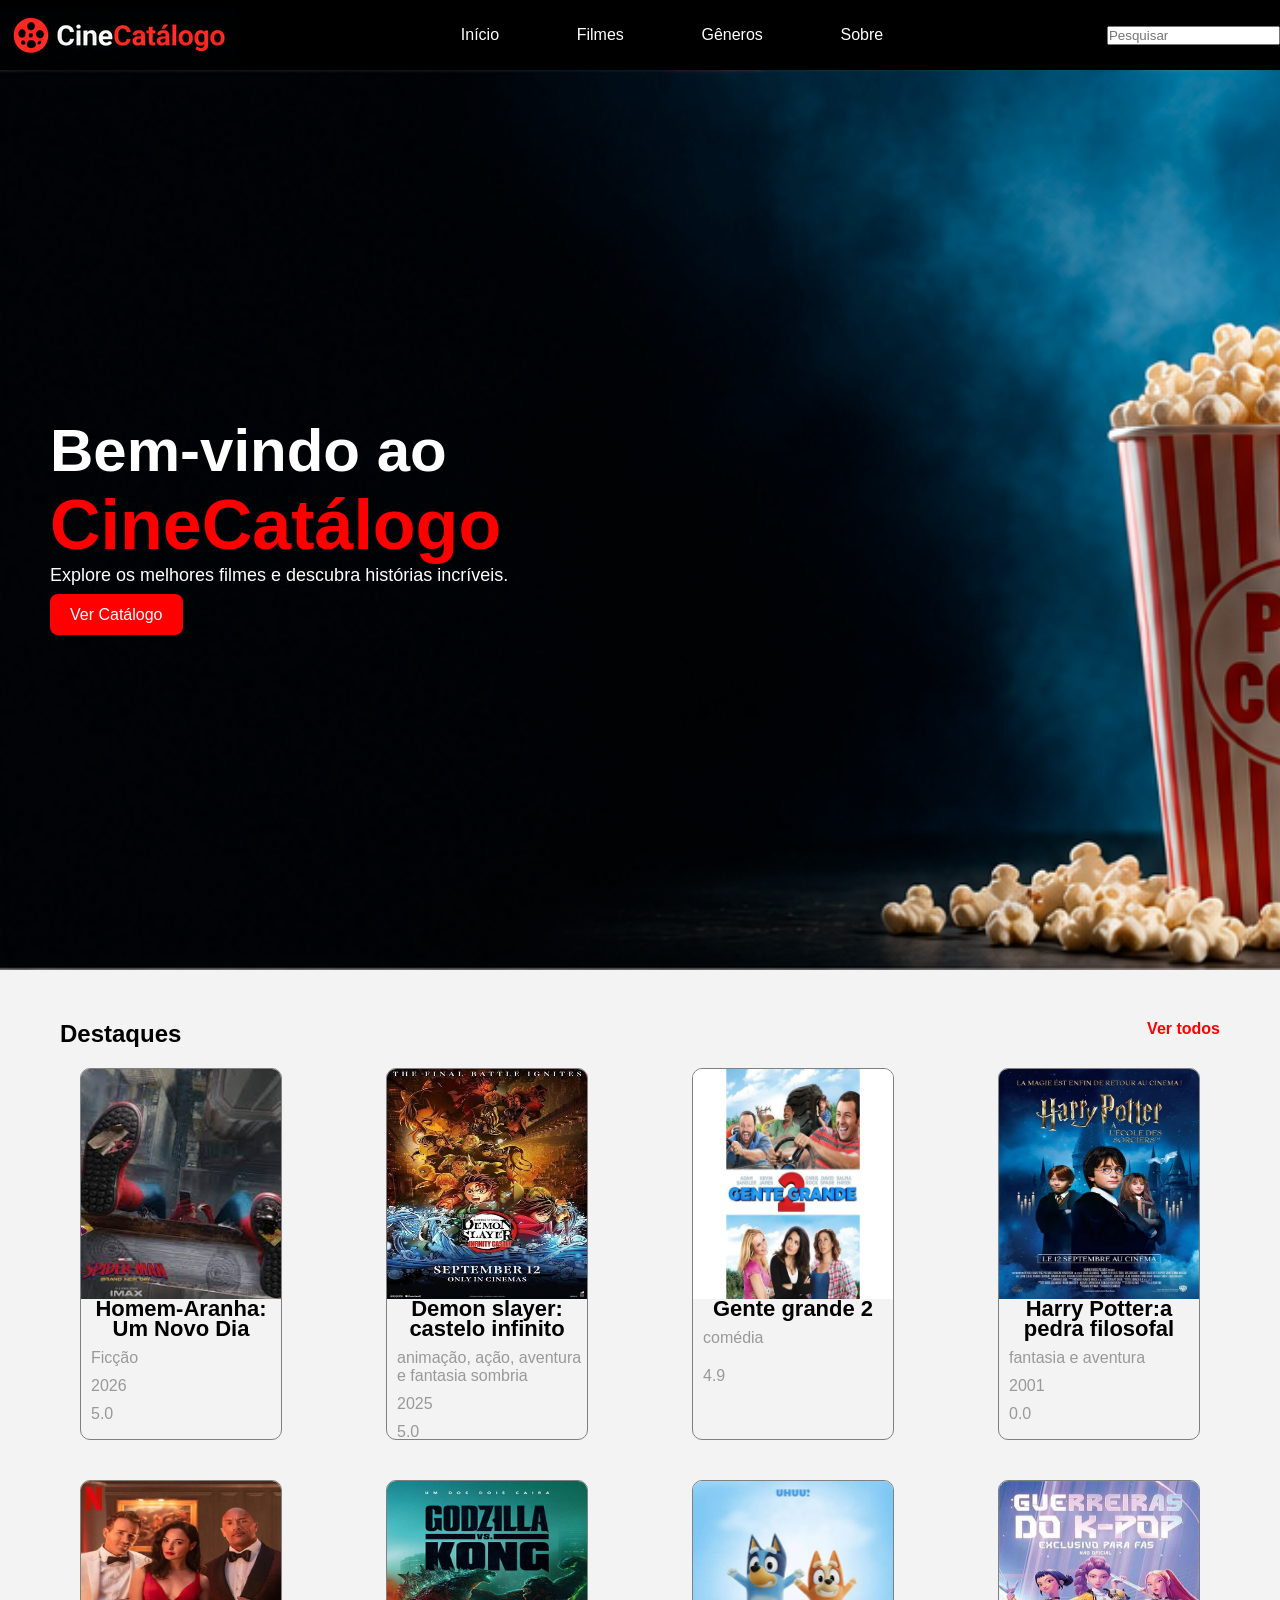
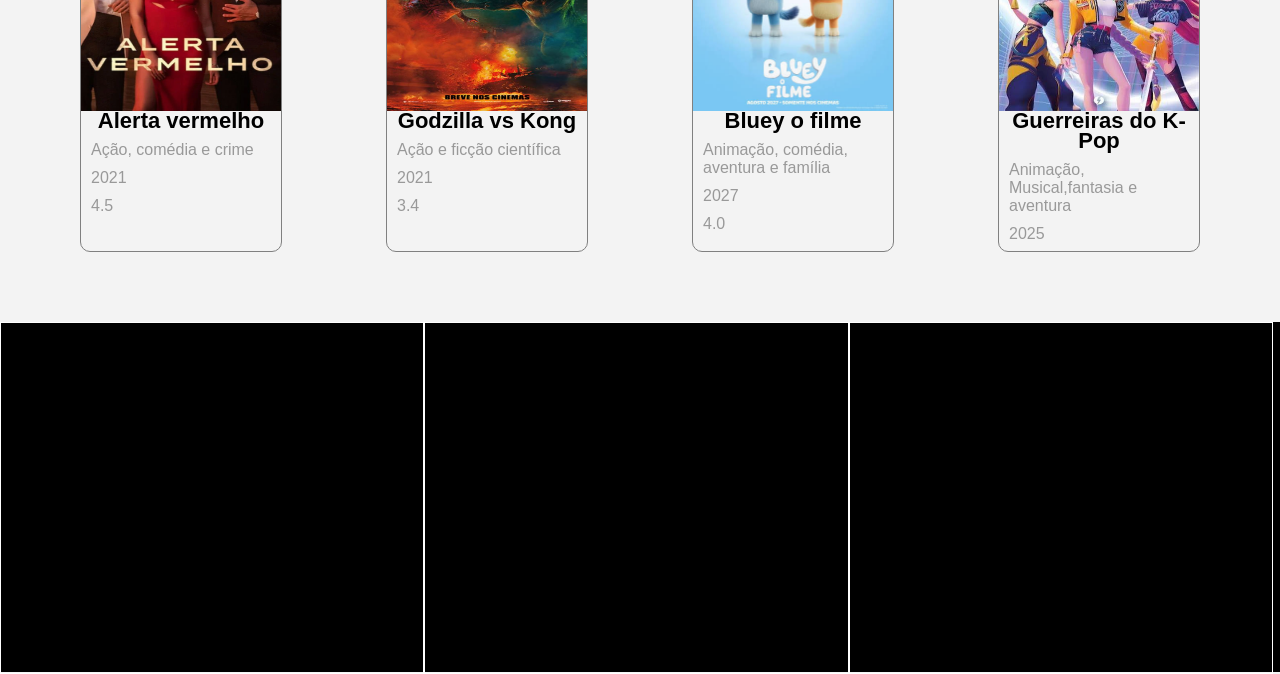
==== filmes-main/Projeto do Professor Puff/index.html @ 0840fd70 "Add files via upload" ====
</html><!DOCTYPE html>
<html>
<head>
	<title>Cine Catálogo</title>
	<link rel="stylesheet" href="style.css">
</head>
<body>
	<header>
		<div class="logo">
			<img src="imagens/logo-cine.png">
		</div>
		<ul>
			<li><a href="#">Início</a></li>
			<li><a href="#">Filmes</a></li>
			<li><a href="#">Gêneros</a></li>
			<li><a href="#">Sobre</a></li>
		</ul>
		<div class="pesquisa">
			<input type="text" placeholder="Pesquisar">
		</div>
	</header>
	<main>
	<div class="slide">
		<div class="descricao-slide">
         	<h3>Bem-vindo ao</h3>
            	<h2>CineCatálogo</h3>
            	<p>Explore os melhores filmes e descubra histórias incríveis.</p>
           	<a href="#">Ver Catálogo</a>
		</div>
	</div>
	<div class="catalogo">

			<ul>
                <div class="destaque-vertodos">
                <h2>Destaques</h2>
                <a href="#">Ver todos</a>
                </div>
				<li>
					<img src="imagens/brand-new-day.jpeg"/>
					<h2>Homem-Aranha: Um Novo Dia</h2>
					<div class="categoria">Ficção</div>
					<div class="lancamento">2026</div>
					<div class="avaliacao">5.0</div>
				</li>
				<li>
					<img src="imagens/demon.png"/>
					<h2>Demon slayer: castelo infinito</h2>
					<div class="categoria">animação, ação, aventura e fantasia sombria</div>
					<div class="lancamento">2025</div>
					<div class="avaliacao">5.0</div>
				</li>
				<li>
					<img src="imagens/gentegrande.png"/>
					<h2>Gente grande 2</h2>
					<div class="categoria">comédia</div>
					<div class="lancamento"></div>
					<div class="avaliacao">4.9</div>
				</li>
				<li>
					<img src="imagens/haypoter.png"/>
					<h2>Harry Potter:a pedra filosofal</h2>
					<div class="categoria">fantasia e aventura</div>
					<div class="lancamento">2001</div>
					<div class="avaliacao">0.0</div>
				</li>
				<li>
					<img src="imagens/alertavermelho.png"/>
					<h2>Alerta vermelho</h2>
					<div class="categoria">Ação, comédia e crime</div>
					<div class="lancamento">2021</div>
					<div class="avaliacao">4.5</div>
				</li>
				<li>
					<img src="imagens/godizilavscong.png"/>
					<h2>Godzilla vs Kong</h2>
					<div class="categoria">Ação e ficção científica</div>
					<div class="lancamento">2021</div>
					<div class="avaliacao">3.4</div>
				</li>
				<li>
					<img src="imagens/bluey.png"/>
					<h2>Bluey o filme</h2>
					<div class="categoria">Animação, comédia, aventura e família</div>
					<div class="lancamento">2027</div>
					<div class="avaliacao">4.0</div>
				</li>
				<li>
					<img src="imagens/pop.png"/>
					<h2>Guerreiras do K-Pop</h2>
					<div class="categoria">Animação, Musical,fantasia e aventura</div>
					<div class="lancamento">2025</div>
					<div class="avaliacao">4.9</div>
				</li>

			</ul>
		</div>
	</main>
    <footer>
                   <div class="sobre"></div>
                   <div class="menu"></div>
                   <div class="categoria"></div>

    </footer>

</body>
</html>
---- filmes-main/Projeto do Professor Puff/style.css ----
body{
	font-family: "Arial";
    background: #f3f3f3
}

*{
	margin: 0;
	padding: 0;
}

header{
	height: 70px;
	width: 100%;
	background: black;
	display: flex;
	justify-content: space-between;
	align-items: center;
}

ul{
	display: flex;
	justify-content: space-between;
	width: 33%;	
}

header a{
	color: white;
	text-decoration: none;
}

main .slide{
	background: url("imagens/banner-principal.png");
	width: 100%;
	height: 100vh;
	background-repeat: no-repeat;
	background-size: cover;
	display: flex;
	align-items: center;
}

main .slide h3{
   	color: white;
    	font-size: 60px;
}
main .slide h2{
   	color: red;
	font-size: 70px;
}
main .slide p{
   	color: white;
   	font-size: 18px;
	margin-bottom: 20px;
}
main .slide a{
	color: white;
	background: red;
	padding: 12px 20px;
	text-decoration: none;
	border-radius: 8px;
}

main .slide .descricao-slide{
	margin-left: 50px;
}

main .catalogo{
	margin: 50px;
}

main .catalogo ul .destaque-vertodos{
	display: flex;
	justify-content: space-between;
    width: 100%;
}

main .catalogo .destaque-vertodos a{
	color: red;
	text-decoration: none;
	font-weight: bold;
}

main .catalogo ul li{
	width: 200px;
	height: 370px;
	border: 1px solid gray;
	overflow: hidden;
	border-radius: 10px;
    margin: 20px;
}

main .catalogo ul li img{
	width: 100%;
	height: 230px;
}

main .catalogo ul li h2{
	font-size: 22px;
	text-align: center;
	line-height: 20px;
	margin-bottom: 10px;
}

main .catalogo ul li .categoria{
	color: #999;
	padding: 0 0 10px 10px;
}

main .catalogo ul li .lancamento{
	color: #999;
	padding: 0 0 10px 10px;
}

main .catalogo ul li .avaliacao{
	color: #999;
	padding: 0 0 10px 10px;
}

main .catalogo ul{
	width: 1160px;
    display: flex;
    flex-wrap: wrap;
    margin: 0 auto;
}
footer{
     background: #000;
     height: 350px;
     width: 100%;
     display: flex;
}
footer div{
    width: 33%;
    height: 350px;
    border: 1px solid #fff;
}
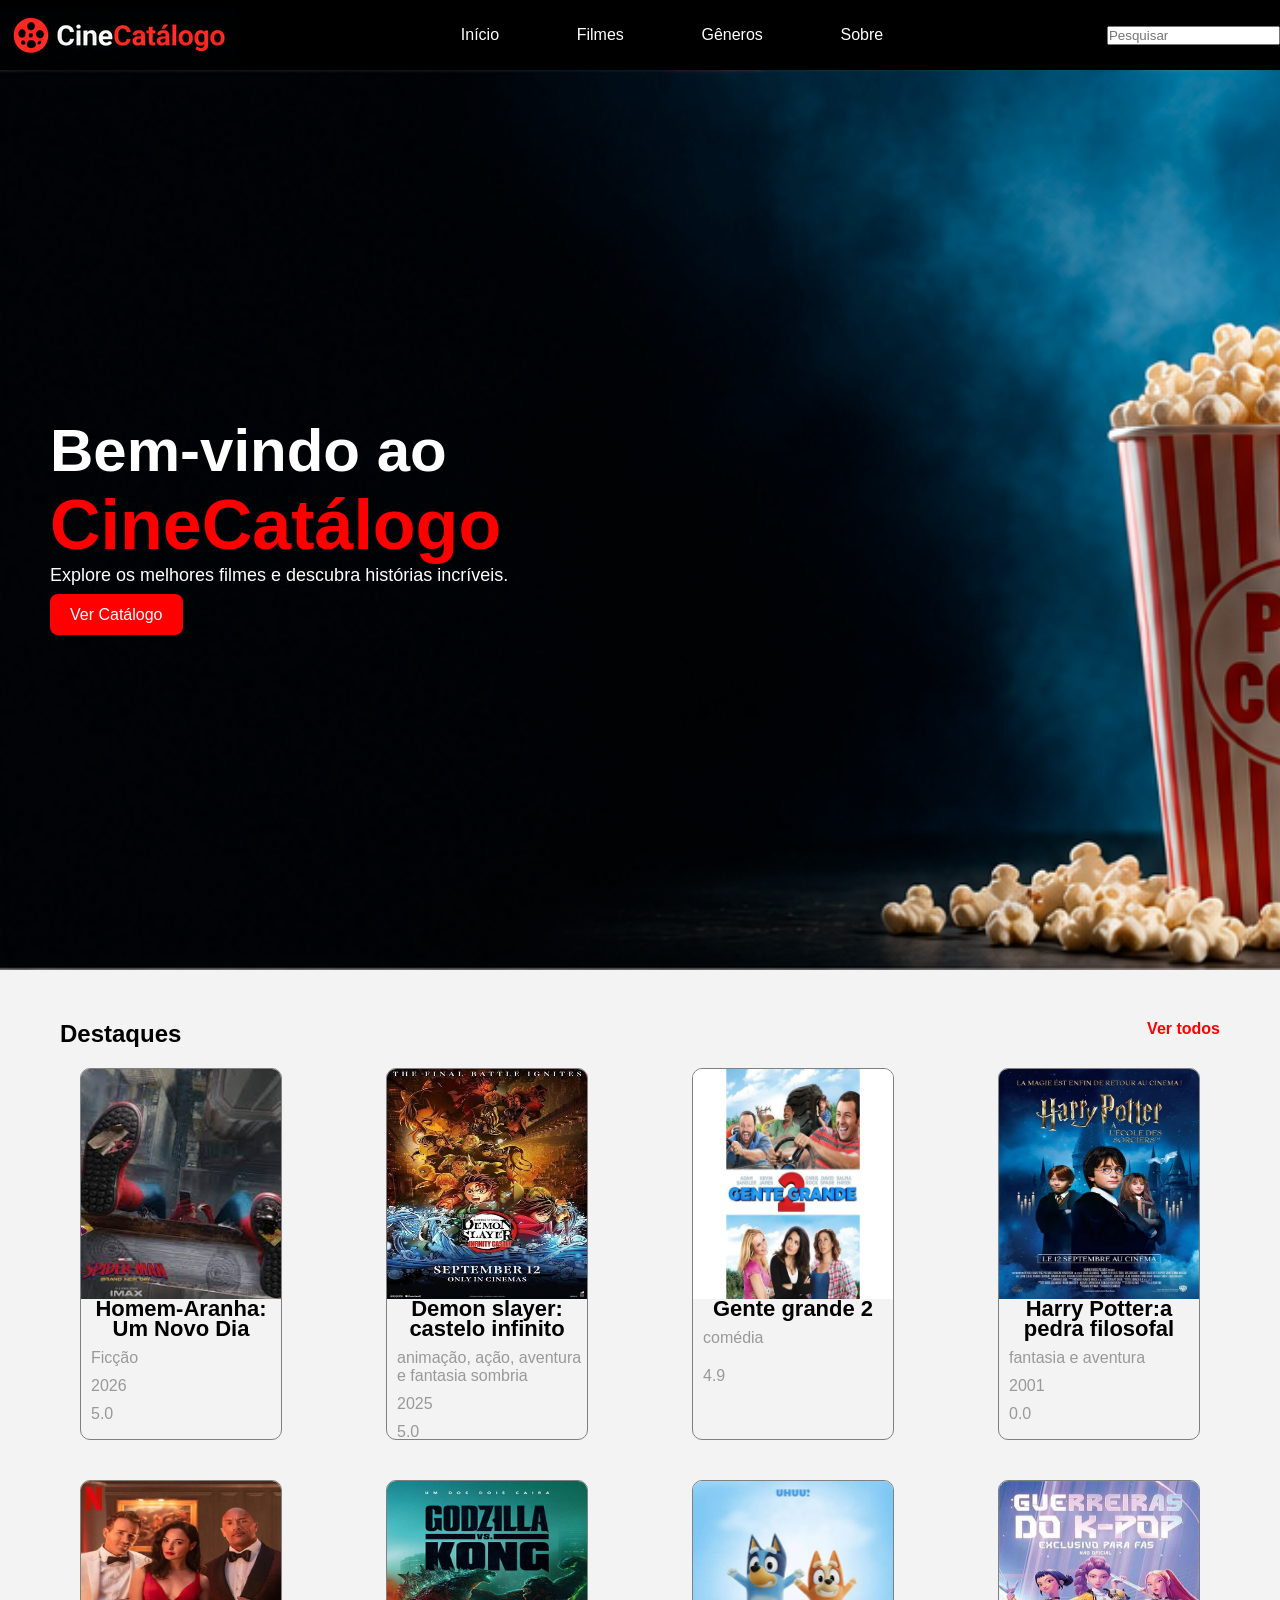
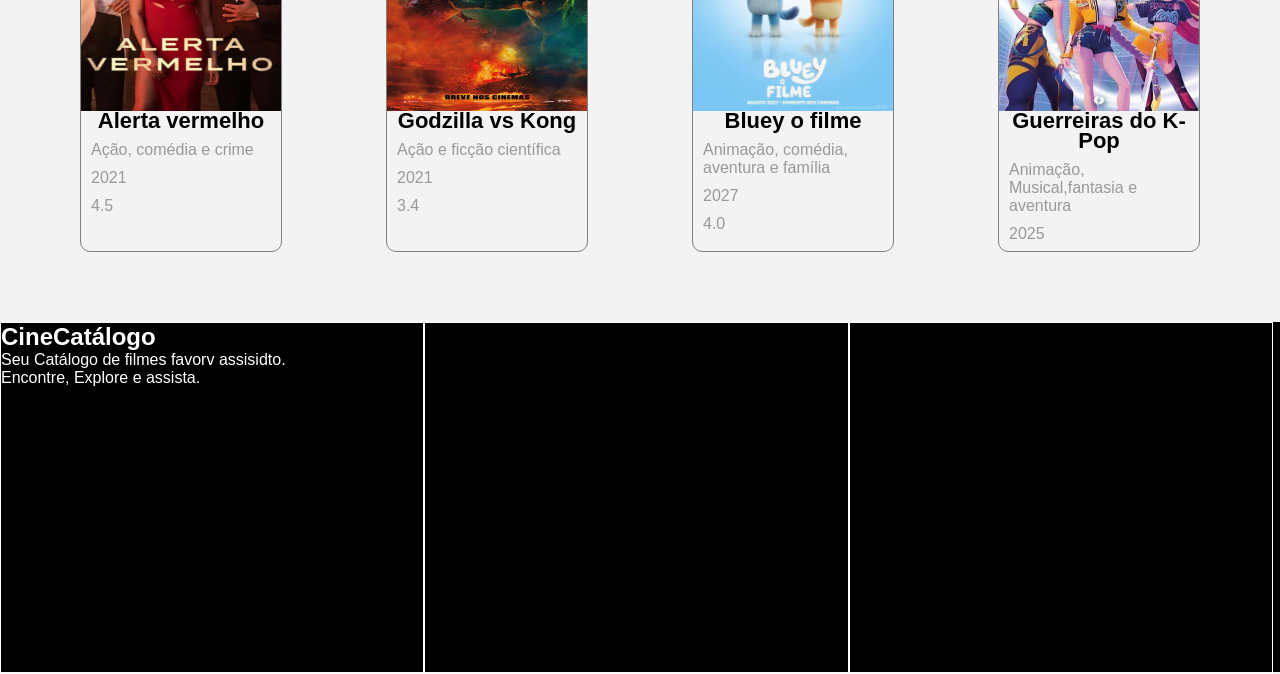
==== commit 791628ff: "Add files via upload" ====
--- a/filmes-main/Projeto do Professor Puff/index.html
+++ b/filmes-main/Projeto do Professor Puff/index.html
@@ -97,9 +97,13 @@
 		</div>
 	</main>
     <footer>
-                   <div class="sobre"></div>
-                   <div class="menu"></div>
-                   <div class="categoria"></div>
+              <div class="sobre">
+                    <h2>CineCatálogo</h2>
+                   <p>Seu Catálogo de filmes favorv assisidto.<br>
+                    Encontre, Explore e assista.</p>
+              </div>
+              <div class="menu"></div>
+              <div class="categoria"></div>
 
     </footer>
 
--- a/filmes-main/Projeto do Professor Puff/style.css
+++ b/filmes-main/Projeto do Professor Puff/style.css
@@ -131,6 +131,7 @@
     width: 33%;
     height: 350px;
     border: 1px solid #fff;
+    color: #fff;
 }
 
 
